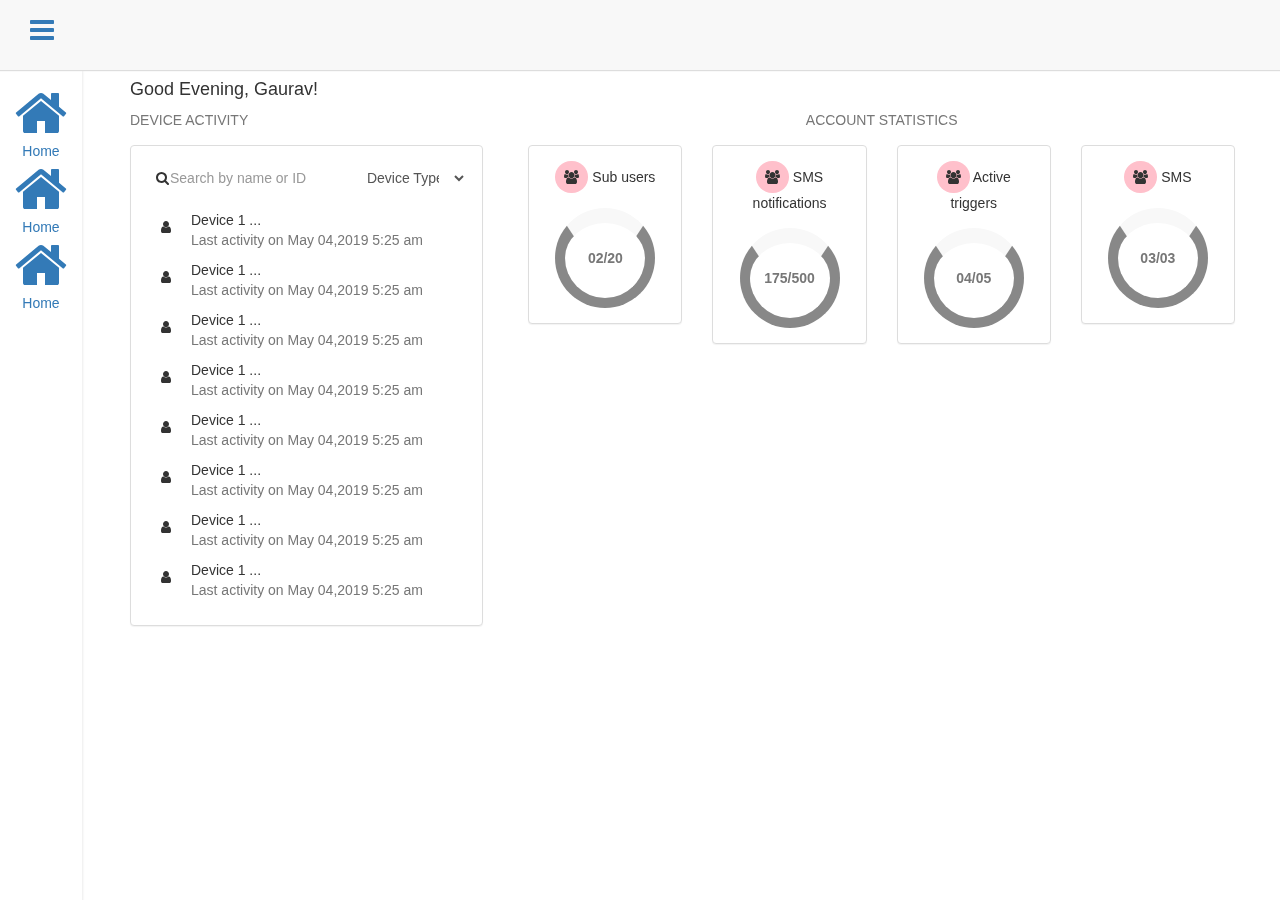
==== GENERIC/GENERIC/index.html @ 9bed7d82 "Create Layout of Generic" ====
﻿<!DOCTYPE html>
<html>
<head>
    <meta charset="utf-8" />
    <meta http-equiv="X-UA-Compatible" content="IE=edge">
    <meta name="viewport" content="width=device-width, initial-scale=1">

    <title>Generic</title>

    <link href="https://stackpath.bootstrapcdn.com/font-awesome/4.7.0/css/font-awesome.min.css" rel="stylesheet" integrity="sha384-wvfXpqpZZVQGK6TAh5PVlGOfQNHSoD2xbE+QkPxCAFlNEevoEH3Sl0sibVcOQVnN" crossorigin="anonymous">
    <link href="css/bgcolor.css" rel="stylesheet" />
    <link href="css/main.css" rel="stylesheet" />
    <link href="css/panel.css" rel="stylesheet" />
    <link href="css/txtcolor.css" rel="stylesheet" />
    <link href="css/bootstrap.min.css" rel="stylesheet" />
    <!--<link href="css/font-awesome.min.css" rel="stylesheet" />-->
</head>
<body>


    <header>
        <div id="header">
            <div class="pull-left"><a href=""><i class="fa fa-bars fa-2x" aria-hidden="true"></i></a></div>
            <div class="pull-right"></div>
        </div>
    </header>



    <div>

        <div id="leftsidebar">
            <ul class="list-unstyled">
                <li><a href="" title="Home"><div><i class="fa fa-home fa-4x" aria-hidden="true"></i></div><div>Home</div></a></li>
                <li><a href="" title="Home"><div><i class="fa fa-home fa-4x" aria-hidden="true"></i></div><div>Home</div></a></li>
                <li><a href="" title="Home"><div><i class="fa fa-home fa-4x" aria-hidden="true"></i></div><div>Home</div></a></li>
            </ul>

    </div>


        <div class="container-fluid" id="main">

    <div id="rightsidebar">

        <div class="col-sm-12">

        <h4>Good Evening, Gaurav!</h4>

        </div>

      <br/>

        <div class="col-sm-4 col-xs-12" id="deviceactivity">
            <div class="form-group text-muted">DEVICE ACTIVITY</div>
        <div class="panel panel-default">
            <div class="panel-body">

                <div class="form-group row">
                    <div class="col-sm-7 col-xs-12 search">
                        <i class="fa fa-search fix-search"></i> <input type="text" class="form-control" placeholder="Search by name or ID" />
                    </div>
                    <div class="col-sm-5 search">
                        <select class="form-control">
                            <option value="">Device Type</option>
                        </select>
                    </div>
                </div>


                <div id="divicetype">

                    <div class="list-group">
                        <div class="lis-group-item">
                            <div class="col-sm-1" id="seticon"><i class="fa fa-user"></i></div>
                            <div class="col-sm-10">
                                <div>Device 1 ...</div>
                                <p class="text-muted">Last activity on May 04,2019 5:25 am</p>
                            </div>
                        </div>
                    </div>

                    <div class="list-group">
                        <div class="lis-group-item">
                            <div class="col-sm-1" id="seticon"><i class="fa fa-user"></i></div>
                            <div class="col-sm-10">
                                <div>Device 1 ...</div>
                                <p class="text-muted">Last activity on May 04,2019 5:25 am</p>
                            </div>
                        </div>
                    </div>

                    <div class="list-group">
                        <div class="lis-group-item">
                            <div class="col-sm-1" id="seticon"><i class="fa fa-user"></i></div>
                            <div class="col-sm-10">
                                <div>Device 1 ...</div>
                                <p class="text-muted">Last activity on May 04,2019 5:25 am</p>
                            </div>
                        </div>
                    </div>

                    <div class="list-group">
                        <div class="lis-group-item">
                            <div class="col-sm-1" id="seticon"><i class="fa fa-user"></i></div>
                            <div class="col-sm-10">
                                <div>Device 1 ...</div>
                                <p class="text-muted">Last activity on May 04,2019 5:25 am</p>
                            </div>
                        </div>
                    </div>

                    <div class="list-group">
                        <div class="lis-group-item">
                            <div class="col-sm-1" id="seticon"><i class="fa fa-user"></i></div>
                            <div class="col-sm-10">
                                <div>Device 1 ...</div>
                                <p class="text-muted">Last activity on May 04,2019 5:25 am</p>
                            </div>
                        </div>
                    </div>

                    <div class="list-group">
                        <div class="lis-group-item">
                            <div class="col-sm-1" id="seticon"><i class="fa fa-user"></i></div>
                            <div class="col-sm-10">
                                <div>Device 1 ...</div>
                                <p class="text-muted">Last activity on May 04,2019 5:25 am</p>
                            </div>
                        </div>
                    </div>


                    <div class="list-group">
                        <div class="lis-group-item">
                            <div class="col-sm-1" id="seticon"><i class="fa fa-user"></i></div>
                            <div class="col-sm-10">
                                <div>Device 1 ...</div>
                                <p class="text-muted">Last activity on May 04,2019 5:25 am</p>
                            </div>
                        </div>
                    </div>

                    <div class="list-group">
                        <div class="lis-group-item">
                            <div class="col-sm-1" id="seticon"><i class="fa fa-user"></i></div>
                            <div class="col-sm-10">
                                <div>Device 1 ...</div>
                                <p class="text-muted">Last activity on May 04,2019 5:25 am</p>
                            </div>
                        </div>
                    </div>

                    <div class="list-group">
                        <div class="lis-group-item">
                            <div class="col-sm-1" id="seticon"><i class="fa fa-user"></i></div>
                            <div class="col-sm-10">
                                <div>Device 1 ...</div>
                                <p class="text-muted">Last activity on May 04,2019 5:25 am</p>
                            </div>
                        </div>
                    </div>


                </div>
            </div>
        </div>

        </div>


        <div class="col-sm-8" id="accountstatistics">

            <div class="form-group text-muted">ACCOUNT STATISTICS</div>

            <div class="col-sm-3 col-xs-12">

                <div class="panel panel-default">
                    <div class="panel-body">
                        <div class="form-group">
                            <span><i class="fa fa-users"></i> Sub users</span>
                        </div>
                        <div class="circle">
                            <div class="text-muted circle-center">02/20</div>
                        </div>
                    </div>
                </div>

            </div>


            <div class="col-sm-3 col-xs-12">

                <div class="panel panel-default">
                    <div class="panel-body">
                        <div class="form-group">
                            <span><i class="fa fa-users"></i> SMS notifications</span>
                        </div>
                        <div class="circle">
                            <div class="text-muted circle-center">175/500</div>
                        </div>
                    </div>
                </div>

            </div>


            <div class="col-sm-3 col-xs-12">

                <div class="panel panel-default">
                    <div class="panel-body">
                        <div class="form-group">
                            <span><i class="fa fa-users"></i> Active triggers</span>
                        </div>
                        <div class="circle">
                            <div class="text-muted circle-center">04/05</div>
                        </div>
                    </div>
                </div>

            </div>


            <div class="col-sm-3 col-xs-12">

                <div class="panel panel-default">
                    <div class="panel-body">
                        <div class="form-group">
                            <span><i class="fa fa-users"></i> SMS</span>
                        </div>
                        <div class="circle">
                            <div class="text-muted circle-center">03/03</div>
                        </div>
                    </div>
                </div>

            </div>

           

        </div>



    </div>

        </div>

    </div>






    <script src="js/jquery.min.js"></script>
    <script src="js/bootstrap.min.js"></script>
    <script src="js/app.js"></script>
</body>
</html>
---- GENERIC/GENERIC/css/bgcolor.css ----
﻿body {
}
---- GENERIC/GENERIC/css/main.css ----
﻿


body {
    background:lightgray;
}


/* width */
::-webkit-scrollbar {
    width: 8px;
    border-radius: 8px;
}

/* Track */
::-webkit-scrollbar-track {
    background: #f1f1f1;
    border-radius: 8px;
}

/* Handle */
::-webkit-scrollbar-thumb {
    background: #888;
    border-radius: 8px;
}

    /* Handle on hover */
    ::-webkit-scrollbar-thumb:hover {
        background: #555;
        border-radius: 8px;
    }

#header {
    position: fixed;
    min-height: 70px;
    height: 70px;
    box-shadow: 0px 1px 1px #ddd;
    /* margin-bottom: 10px; */
    width: 100%;
    background: #f8f8f8;
    z-index: 99999;
}

    #header .pull-left {
        line-height: 70px;
        text-indent: 15px;
    }


#leftsidebar {
    top: 70px;
    position: fixed;
    box-shadow: 0px 0px 3px #ddd;
    min-height: 100%;
    background: white;
    padding: 15px;
}

#leftsidebar ul li{
    text-align:center;
    margin:0 auto;
}

    #rightsidebar{
        padding-left:100px;
    }

#accountstatistics{
    text-align:center;
}

#accountstatistics .circle {
    margin: 0 auto;
    border-top: 10px solid #f8f8f8;
    border-width: 15px;
    border-radius: 50px;
    width: 100px;
    height: 100px;
    border-left: 10px solid #888;
    border-bottom: 10px solid #888;
    border-right: 10px solid #888;
}


    #accountstatistics .circle > .circle-center {
        line-height: 70px;
        margin: 0 auto;
        text-align: center;
        height: 70px;
        font-weight: 900;
    }

#main {
    top: 70px;
    position: relative;
}

.fa-users {
    background: pink;
    padding: 9px;
    border-radius: 50px;
}

#deviceactivity .fa-users {
    background: pink;
    padding: 9px;
    border-radius: 50px;
}

#deviceactivity .fix-search {
    position: absolute;
    top: 10px;
    text-indent: 10px;
}

#deviceactivity .search > input {
    padding-left:24px;
}

#deviceactivity .search > input, #deviceactivity .search > select {
    border: none;
    outline: none;
    box-shadow: none;
}

    #deviceactivity .search > input:focus, #deviceactivity .search > input:hover,
    #deviceactivity .search > select:focus, #deviceactivity .search > select:hover {
        border: none;
        outline: none;
        box-shadow: none;
        border-bottom: 1px solid #ddd;
    }

#deviceactivity #seticon {
    line-height: 35px;
    height: 35px;
    text-align: center;
    margin: 0 auto;
}

#divicetype{
    min-height:400px;
    max-height:400px;
    overflow-x:hidden;
    overflow:auto;
}
---- GENERIC/GENERIC/css/panel.css ----
﻿body {
}
---- GENERIC/GENERIC/css/txtcolor.css ----
﻿body {
}
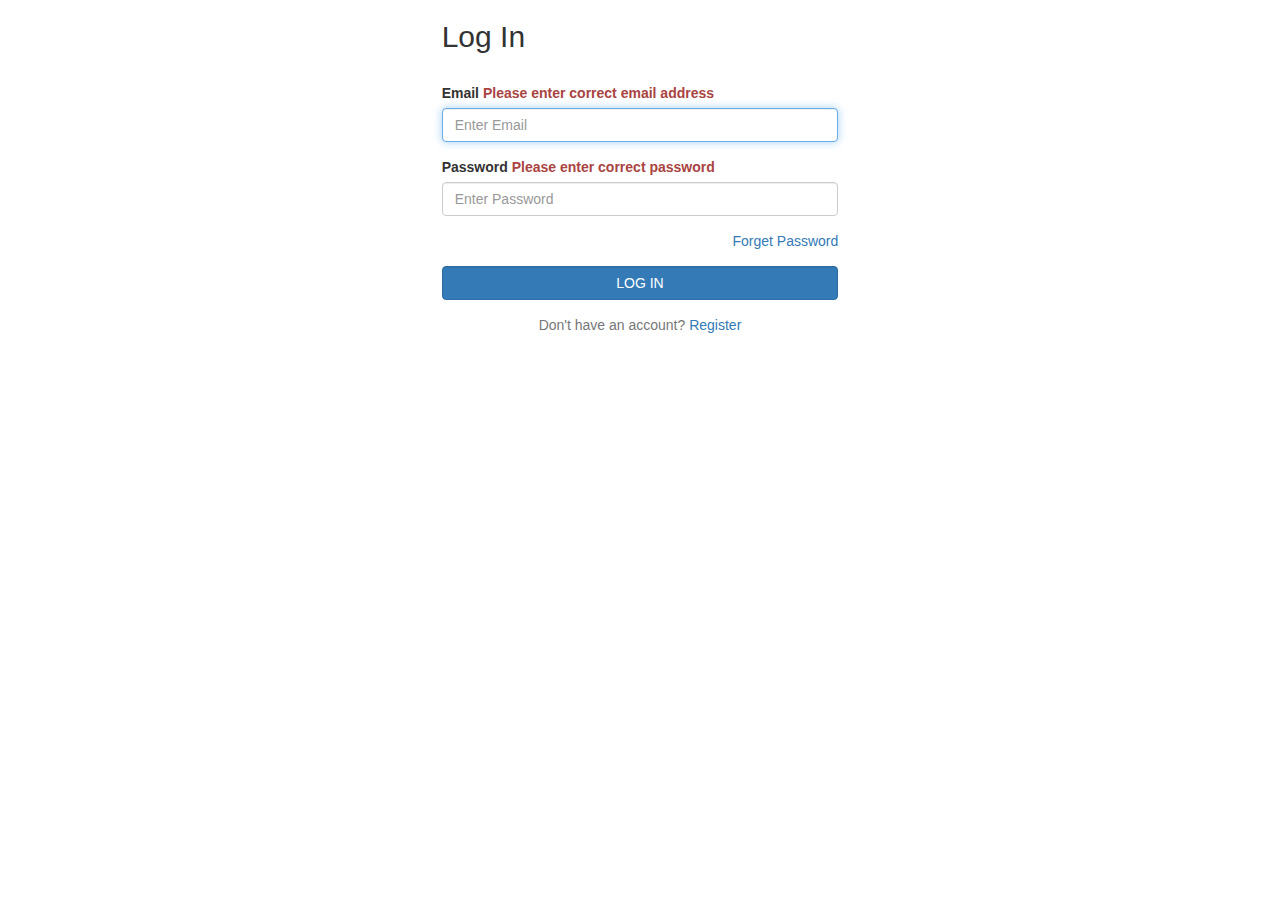
==== commit c74db859: "file commmitewd" ====
--- a/GENERIC/GENERIC/index.html
+++ b/GENERIC/GENERIC/index.html
@@ -1,260 +1,75 @@
-﻿<!DOCTYPE html>
-<html>
-<head>
-    <meta charset="utf-8" />
-    <meta http-equiv="X-UA-Compatible" content="IE=edge">
-    <meta name="viewport" content="width=device-width, initial-scale=1">
-
-    <title>Generic</title>
-
-    <link href="https://stackpath.bootstrapcdn.com/font-awesome/4.7.0/css/font-awesome.min.css" rel="stylesheet" integrity="sha384-wvfXpqpZZVQGK6TAh5PVlGOfQNHSoD2xbE+QkPxCAFlNEevoEH3Sl0sibVcOQVnN" crossorigin="anonymous">
-    <link href="css/bgcolor.css" rel="stylesheet" />
-    <link href="css/main.css" rel="stylesheet" />
-    <link href="css/panel.css" rel="stylesheet" />
-    <link href="css/txtcolor.css" rel="stylesheet" />
-    <link href="css/bootstrap.min.css" rel="stylesheet" />
-    <!--<link href="css/font-awesome.min.css" rel="stylesheet" />-->
-</head>
-<body>
-
-
-    <header>
-        <div id="header">
-            <div class="pull-left"><a href=""><i class="fa fa-bars fa-2x" aria-hidden="true"></i></a></div>
-            <div class="pull-right"></div>
-        </div>
-    </header>
-
-
-
-    <div>
-
-        <div id="leftsidebar">
-            <ul class="list-unstyled">
-                <li><a href="" title="Home"><div><i class="fa fa-home fa-4x" aria-hidden="true"></i></div><div>Home</div></a></li>
-                <li><a href="" title="Home"><div><i class="fa fa-home fa-4x" aria-hidden="true"></i></div><div>Home</div></a></li>
-                <li><a href="" title="Home"><div><i class="fa fa-home fa-4x" aria-hidden="true"></i></div><div>Home</div></a></li>
-            </ul>
-
-    </div>
-
-
-        <div class="container-fluid" id="main">
-
-    <div id="rightsidebar">
-
-        <div class="col-sm-12">
-
-        <h4>Good Evening, Gaurav!</h4>
-
-        </div>
-
-      <br/>
-
-        <div class="col-sm-4 col-xs-12" id="deviceactivity">
-            <div class="form-group text-muted">DEVICE ACTIVITY</div>
-        <div class="panel panel-default">
-            <div class="panel-body">
-
-                <div class="form-group row">
-                    <div class="col-sm-7 col-xs-12 search">
-                        <i class="fa fa-search fix-search"></i> <input type="text" class="form-control" placeholder="Search by name or ID" />
-                    </div>
-                    <div class="col-sm-5 search">
-                        <select class="form-control">
-                            <option value="">Device Type</option>
-                        </select>
-                    </div>
-                </div>
-
-
-                <div id="divicetype">
-
-                    <div class="list-group">
-                        <div class="lis-group-item">
-                            <div class="col-sm-1" id="seticon"><i class="fa fa-user"></i></div>
-                            <div class="col-sm-10">
-                                <div>Device 1 ...</div>
-                                <p class="text-muted">Last activity on May 04,2019 5:25 am</p>
-                            </div>
-                        </div>
-                    </div>
-
-                    <div class="list-group">
-                        <div class="lis-group-item">
-                            <div class="col-sm-1" id="seticon"><i class="fa fa-user"></i></div>
-                            <div class="col-sm-10">
-                                <div>Device 1 ...</div>
-                                <p class="text-muted">Last activity on May 04,2019 5:25 am</p>
-                            </div>
-                        </div>
-                    </div>
-
-                    <div class="list-group">
-                        <div class="lis-group-item">
-                            <div class="col-sm-1" id="seticon"><i class="fa fa-user"></i></div>
-                            <div class="col-sm-10">
-                                <div>Device 1 ...</div>
-                                <p class="text-muted">Last activity on May 04,2019 5:25 am</p>
-                            </div>
-                        </div>
-                    </div>
-
-                    <div class="list-group">
-                        <div class="lis-group-item">
-                            <div class="col-sm-1" id="seticon"><i class="fa fa-user"></i></div>
-                            <div class="col-sm-10">
-                                <div>Device 1 ...</div>
-                                <p class="text-muted">Last activity on May 04,2019 5:25 am</p>
-                            </div>
-                        </div>
-                    </div>
-
-                    <div class="list-group">
-                        <div class="lis-group-item">
-                            <div class="col-sm-1" id="seticon"><i class="fa fa-user"></i></div>
-                            <div class="col-sm-10">
-                                <div>Device 1 ...</div>
-                                <p class="text-muted">Last activity on May 04,2019 5:25 am</p>
-                            </div>
-                        </div>
-                    </div>
-
-                    <div class="list-group">
-                        <div class="lis-group-item">
-                            <div class="col-sm-1" id="seticon"><i class="fa fa-user"></i></div>
-                            <div class="col-sm-10">
-                                <div>Device 1 ...</div>
-                                <p class="text-muted">Last activity on May 04,2019 5:25 am</p>
-                            </div>
-                        </div>
-                    </div>
-
-
-                    <div class="list-group">
-                        <div class="lis-group-item">
-                            <div class="col-sm-1" id="seticon"><i class="fa fa-user"></i></div>
-                            <div class="col-sm-10">
-                                <div>Device 1 ...</div>
-                                <p class="text-muted">Last activity on May 04,2019 5:25 am</p>
-                            </div>
-                        </div>
-                    </div>
-
-                    <div class="list-group">
-                        <div class="lis-group-item">
-                            <div class="col-sm-1" id="seticon"><i class="fa fa-user"></i></div>
-                            <div class="col-sm-10">
-                                <div>Device 1 ...</div>
-                                <p class="text-muted">Last activity on May 04,2019 5:25 am</p>
-                            </div>
-                        </div>
-                    </div>
-
-                    <div class="list-group">
-                        <div class="lis-group-item">
-                            <div class="col-sm-1" id="seticon"><i class="fa fa-user"></i></div>
-                            <div class="col-sm-10">
-                                <div>Device 1 ...</div>
-                                <p class="text-muted">Last activity on May 04,2019 5:25 am</p>
-                            </div>
-                        </div>
-                    </div>
-
-
-                </div>
-            </div>
-        </div>
-
-        </div>
-
-
-        <div class="col-sm-8" id="accountstatistics">
-
-            <div class="form-group text-muted">ACCOUNT STATISTICS</div>
-
-            <div class="col-sm-3 col-xs-12">
-
-                <div class="panel panel-default">
-                    <div class="panel-body">
-                        <div class="form-group">
-                            <span><i class="fa fa-users"></i> Sub users</span>
-                        </div>
-                        <div class="circle">
-                            <div class="text-muted circle-center">02/20</div>
-                        </div>
-                    </div>
-                </div>
-
-            </div>
-
-
-            <div class="col-sm-3 col-xs-12">
-
-                <div class="panel panel-default">
-                    <div class="panel-body">
-                        <div class="form-group">
-                            <span><i class="fa fa-users"></i> SMS notifications</span>
-                        </div>
-                        <div class="circle">
-                            <div class="text-muted circle-center">175/500</div>
-                        </div>
-                    </div>
-                </div>
-
-            </div>
-
-
-            <div class="col-sm-3 col-xs-12">
-
-                <div class="panel panel-default">
-                    <div class="panel-body">
-                        <div class="form-group">
-                            <span><i class="fa fa-users"></i> Active triggers</span>
-                        </div>
-                        <div class="circle">
-                            <div class="text-muted circle-center">04/05</div>
-                        </div>
-                    </div>
-                </div>
-
-            </div>
-
-
-            <div class="col-sm-3 col-xs-12">
-
-                <div class="panel panel-default">
-                    <div class="panel-body">
-                        <div class="form-group">
-                            <span><i class="fa fa-users"></i> SMS</span>
-                        </div>
-                        <div class="circle">
-                            <div class="text-muted circle-center">03/03</div>
-                        </div>
-                    </div>
-                </div>
-
-            </div>
-
-           
-
-        </div>
-
-
-
-    </div>
-
-        </div>
-
-    </div>
-
-
-
-
-
-
-    <script src="js/jquery.min.js"></script>
-    <script src="js/bootstrap.min.js"></script>
-    <script src="js/app.js"></script>
-</body>
+﻿<!DOCTYPE html>
+<html>
+<head>
+    <meta charset="utf-8" />
+    <meta http-equiv="X-UA-Compatible" content="IE=edge">
+    <meta name="viewport" content="width=device-width, initial-scale=1">
+
+    <title>Generic</title>
+
+    <link href="https://stackpath.bootstrapcdn.com/font-awesome/4.7.0/css/font-awesome.min.css" rel="stylesheet" integrity="sha384-wvfXpqpZZVQGK6TAh5PVlGOfQNHSoD2xbE+QkPxCAFlNEevoEH3Sl0sibVcOQVnN" crossorigin="anonymous">
+    <link href="css/bgcolor.css" rel="stylesheet" />
+    <link href="css/main.css" rel="stylesheet" />
+    <link href="css/panel.css" rel="stylesheet" />
+    <link href="css/txtcolor.css" rel="stylesheet" />
+    <link href="css/bootstrap.min.css" rel="stylesheet" />
+    <!--<link href="css/font-awesome.min.css" rel="stylesheet" />-->
+</head>
+<body>
+
+
+
+    <section id="login">
+
+        <div class="col-sm-4 col-sm-offset-4" id="loginForm">
+
+            <form class="loginForm" novalidate>
+                <h2>Log In</h2>
+                <br/>
+                <div class="form-group">
+                    <label for="email" class="label-control">Email <span class="text-right text-danger">Please enter correct email address</span></label>
+                    <div class="form-group">
+                        <input type="email" class="form-control" placeholder="Enter Email" required autofocus />
+                    </div>
+                </div>
+
+                <div class="form-group">
+                    <label for="email" class="label-control">Password <span class="text-right text-danger">Please enter correct password</span></label>
+                    <div class="form-group">
+                        <input type="password" class="form-control" placeholder="Enter Password" required autofocus />
+                    </div>
+                </div>
+
+                <div class="form-group text-right">
+                    <a href="" title="Forget Password">Forget Password</a>
+                </div>
+
+                <div class="form-group">
+                    <a href="./dashboard1.html" class="btn btn-primary form-control">LOG IN</a> 
+                </div>
+
+                <div class="form-group text-center">
+                    <span class="text-muted">Don't have an account? </span><a href="" title="Register">Register</a>
+                </div>
+
+
+            </form>
+
+
+        </div>
+
+
+
+
+    </section>
+
+
+
+
+
+    <script src="js/jquery.min.js"></script>
+    <script src="js/bootstrap.min.js"></script>
+    <script src="js/app.js"></script>
+    <script src="js/json.js"></script>
+</body>
 </html>